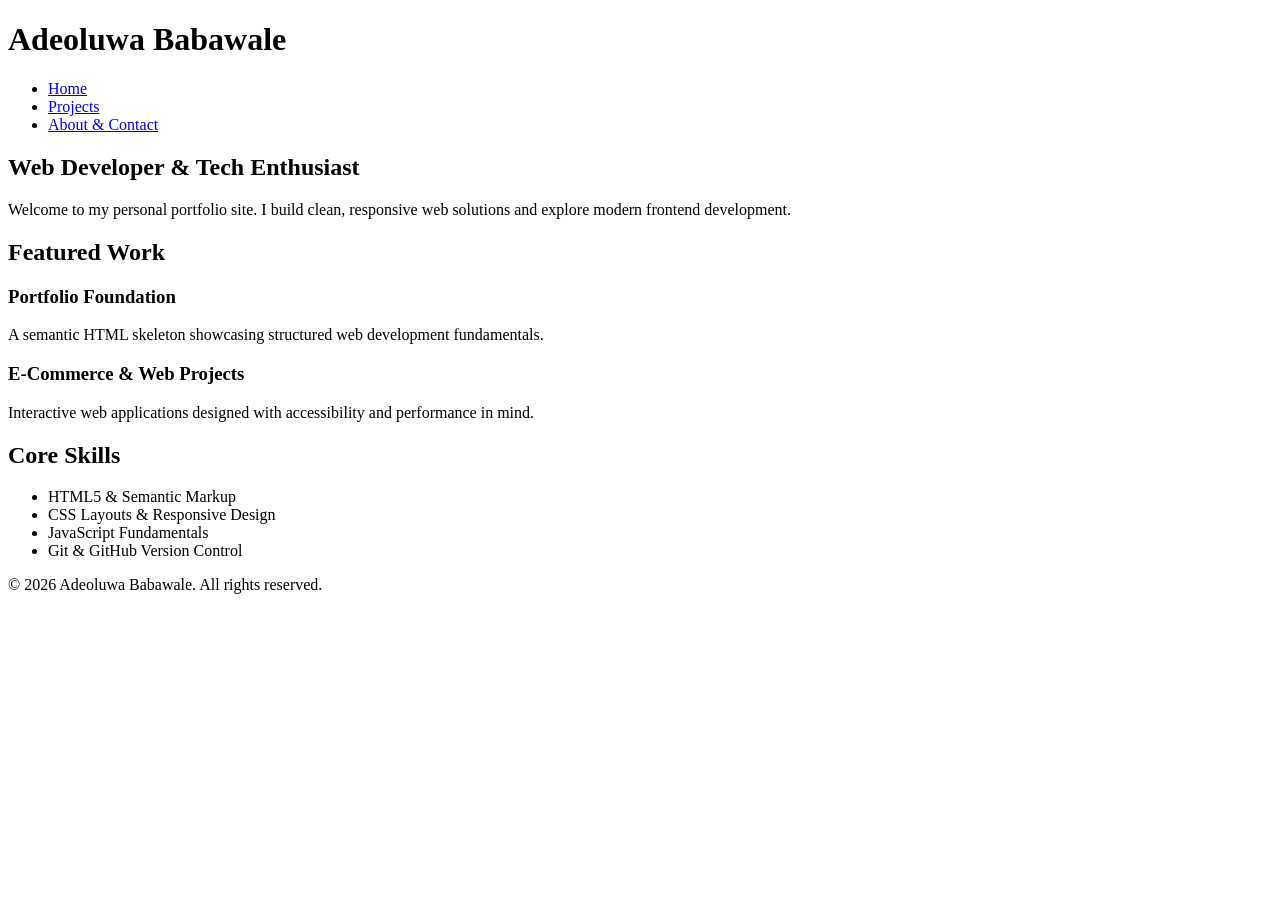
==== index.html @ 7060d34f "Add initial HTML structure for portfolio site" ====
<!DOCTYPE html>
<html lang="en">
<head>
    <meta charset="UTF-8">
    <meta name="viewport" content="width=device-width, initial-scale=1.0">
    <title>Adeoluwa Babawale | Developer & Creator Portfolio</title>
</head>
<body>

    <header>
        <h1>Adeoluwa Babawale</h1>
        <nav>
            <ul>
                <li><a href="index.html">Home</a></li>
                <li><a href="projects.html">Projects</a></li>
                <li><a href="about.html">About &amp; Contact</a></li>
            </ul>
        </nav>
    </header>

    <main>
        <section id="hero">
            <h2>Web Developer &amp; Tech Enthusiast</h2>
            <p>Welcome to my personal portfolio site. I build clean, responsive web solutions and explore modern frontend development.</p>
        </section>

        <section id="featured">
            <h2>Featured Work</h2>
            <article>
                <h3>Portfolio Foundation</h3>
                <p>A semantic HTML skeleton showcasing structured web development fundamentals.</p>
            </article>
            <article>
                <h3>E-Commerce &amp; Web Projects</h3>
                <p>Interactive web applications designed with accessibility and performance in mind.</p>
            </article>
        </section>

        <section id="highlights">
            <h2>Core Skills</h2>
            <ul>
                <li>HTML5 &amp; Semantic Markup</li>
                <li>CSS Layouts &amp; Responsive Design</li>
                <li>JavaScript Fundamentals</li>
                <li>Git &amp; GitHub Version Control</li>
            </ul>
        </section>
    </main>

    <footer>
        <p>&copy; 2026 Adeoluwa Babawale. All rights reserved.</p>
    </footer>

</body>
</html>
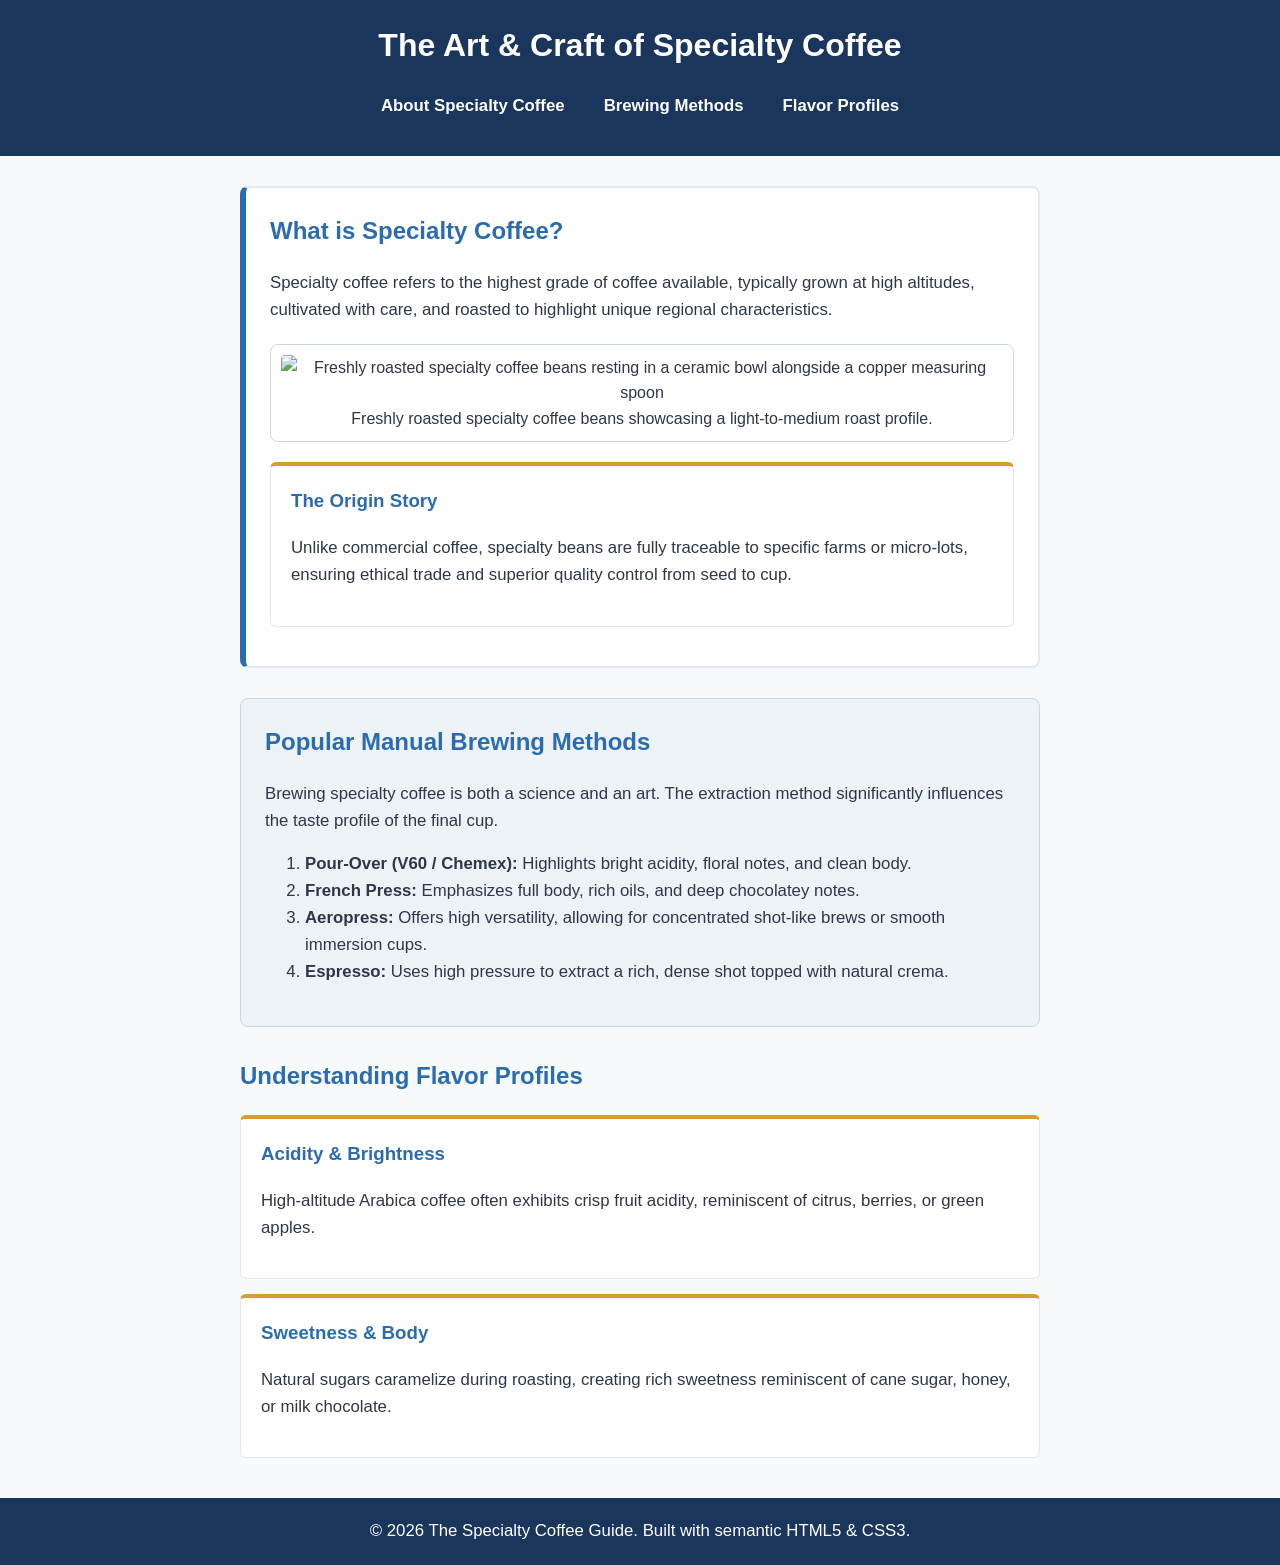
==== commit 21c38bd8: "Revamp index.html for Specialty Coffee Guide" ====
--- a/index.html
+++ b/index.html
@@ -3,52 +3,67 @@
 <head>
     <meta charset="UTF-8">
     <meta name="viewport" content="width=device-width, initial-scale=1.0">
-    <title>Adeoluwa Babawale | Developer & Creator Portfolio</title>
+    <title>The Art of Specialty Coffee | A Guide to Brewing & Beans</title>
+    <link rel="stylesheet" href="style.css">
 </head>
 <body>
 
-    <header>
-        <h1>Adeoluwa Babawale</h1>
+    <header style="background-color: #1A365D; color: #FFFFFF; padding: 20px; text-align: center;">
+        <h1 style="color: #FFFFFF;">The Art &amp; Craft of Specialty Coffee</h1>
         <nav>
-            <ul>
-                <li><a href="index.html">Home</a></li>
-                <li><a href="projects.html">Projects</a></li>
-                <li><a href="about.html">About &amp; Contact</a></li>
+            <ul style="list-style: none; padding: 0; display: flex; justify-content: center; gap: 15px;">
+                <li><a href="#about" class="nav-link">About Specialty Coffee</a></li>
+                <li><a href="#brewing" class="nav-link">Brewing Methods</a></li>
+                <li><a href="#flavor-notes" class="nav-link">Flavor Profiles</a></li>
             </ul>
         </nav>
     </header>
 
     <main>
-        <section id="hero">
-            <h2>Web Developer &amp; Tech Enthusiast</h2>
-            <p>Welcome to my personal portfolio site. I build clean, responsive web solutions and explore modern frontend development.</p>
-        </section>
-
-        <section id="featured">
-            <h2>Featured Work</h2>
-            <article>
-                <h3>Portfolio Foundation</h3>
-                <p>A semantic HTML skeleton showcasing structured web development fundamentals.</p>
-            </article>
-            <article>
-                <h3>E-Commerce &amp; Web Projects</h3>
-                <p>Interactive web applications designed with accessibility and performance in mind.</p>
+        <section id="about">
+            <h2>What is Specialty Coffee?</h2>
+            <p>Specialty coffee refers to the highest grade of coffee available, typically grown at high altitudes, cultivated with care, and roasted to highlight unique regional characteristics.</p>
+            
+            <figure class="featured-image">
+                <img src="https://images.unsplash.com/photo-1501339847302-ac426a4a7cbb?auto=format&fit=crop&w=800&q=80" alt="Freshly roasted specialty coffee beans resting in a ceramic bowl alongside a copper measuring spoon">
+                <figcaption>Freshly roasted specialty coffee beans showcasing a light-to-medium roast profile.</figcaption>
+            </figure>
+            
+            <article class="coffee-card">
+                <h3>The Origin Story</h3>
+                <p>Unlike commercial coffee, specialty beans are fully traceable to specific farms or micro-lots, ensuring ethical trade and superior quality control from seed to cup.</p>
             </article>
         </section>
 
-        <section id="highlights">
-            <h2>Core Skills</h2>
-            <ul>
-                <li>HTML5 &amp; Semantic Markup</li>
-                <li>CSS Layouts &amp; Responsive Design</li>
-                <li>JavaScript Fundamentals</li>
-                <li>Git &amp; GitHub Version Control</li>
-            </ul>
+        <section id="brewing">
+            <h2>Popular Manual Brewing Methods</h2>
+            <p>Brewing specialty coffee is both a science and an art. The extraction method significantly influences the taste profile of the final cup.</p>
+            
+            <ol>
+                <li><strong>Pour-Over (V60 / Chemex):</strong> Highlights bright acidity, floral notes, and clean body.</li>
+                <li><strong>French Press:</strong> Emphasizes full body, rich oils, and deep chocolatey notes.</li>
+                <li><strong>Aeropress:</strong> Offers high versatility, allowing for concentrated shot-like brews or smooth immersion cups.</li>
+                <li><strong>Espresso:</strong> Uses high pressure to extract a rich, dense shot topped with natural crema.</li>
+            </ol>
+        </section>
+
+        <section id="flavor-notes">
+            <h2>Understanding Flavor Profiles</h2>
+            
+            <article class="coffee-card">
+                <h3>Acidity &amp; Brightness</h3>
+                <p>High-altitude Arabica coffee often exhibits crisp fruit acidity, reminiscent of citrus, berries, or green apples.</p>
+            </article>
+
+            <article class="coffee-card">
+                <h3>Sweetness &amp; Body</h3>
+                <p>Natural sugars caramelize during roasting, creating rich sweetness reminiscent of cane sugar, honey, or milk chocolate.</p>
+            </article>
         </section>
     </main>
 
-    <footer>
-        <p>&copy; 2026 Adeoluwa Babawale. All rights reserved.</p>
+    <footer style="text-align: center; padding: 20px; background-color: #1A365D; color: #FFFFFF; margin-top: 40px;">
+        <p style="margin: 0;">&copy; 2026 The Specialty Coffee Guide. Built with semantic HTML5 &amp; CSS3.</p>
     </footer>
 
 </body>
--- a/style.css
+++ b/style.css
@@ -0,0 +1,101 @@
+/* ==========================================================================
+   GLOBAL & TYPE SELECTORS
+   ========================================================================== */
+
+/* Type Selector 1: Body */
+body {
+    font-family: 'Segoe UI', Tahoma, Geneva, Verdana, sans-serif;
+    line-height: 1.6;
+    color: #2D3748; /* Dark Charcoal Text */
+    background-color: #F7FAFC; /* Soft Warm Background */
+    margin: 0;
+    padding: 0;
+}
+
+/* Type Selector 2: Main & Headings */
+main {
+    max-width: 800px;
+    margin: 20px auto;
+    padding: 0 20px;
+}
+
+h1, h2, h3 {
+    color: #2B6CB0; /* Slate Blue Accent */
+    margin-top: 0;
+}
+
+/* Type Selector 3: Paragraphs & Lists */
+p, li {
+    font-size: 1.05rem;
+}
+
+/* ==========================================================================
+   ID SELECTORS & BOX MODEL DEMONSTRATION
+   ========================================================================== */
+
+/* ID Selector 1 & Box Model Element 1: Hero/About Section */
+#about {
+    background-color: #FFFFFF;
+    margin: 30px 0;
+    padding: 24px;
+    border: 2px solid #E2E8F0;
+    border-left: 6px solid #2B6CB0; /* Strong accent border */
+    border-radius: 8px;
+}
+
+/* ID Selector 2 & Box Model Element 2: Brewing Section */
+#brewing {
+    background-color: #EDF2F7;
+    margin: 30px 0;
+    padding: 24px;
+    border: 1px solid #CBD5E0;
+    border-radius: 8px;
+}
+
+/* ID Selector 3: Flavor Notes Section */
+#flavor-notes {
+    margin: 30px 0;
+}
+
+/* ==========================================================================
+   CLASS SELECTORS & BOX MODEL DEMONSTRATION
+   ========================================================================== */
+
+/* Class Selector 1 & Box Model Element 3: Coffee Cards / Articles */
+.coffee-card {
+    background-color: #FFFFFF;
+    margin: 15px 0;
+    padding: 20px;
+    border: 1px solid #E2E8F0;
+    border-top: 4px solid #D69E2E; /* Warm Gold Accent Border */
+    border-radius: 6px;
+}
+
+/* Class Selector 2: Navigation Links */
+.nav-link {
+    color: #FFFFFF;
+    text-decoration: none;
+    font-weight: 600;
+    padding: 6px 12px;
+    border-radius: 4px;
+}
+
+.nav-link:hover {
+    background-color: #2B6CB0;
+}
+
+/* Class Selector 3: Featured Figure / Image Styling */
+.featured-image {
+    margin: 20px 0;
+    padding: 10px;
+    background-color: #FFFFFF;
+    border: 1px solid #CBD5E0;
+    border-radius: 8px;
+    text-align: center;
+}
+
+.featured-image img {
+    max-width: 100%;
+    height: auto;
+    border-radius: 4px;
+}
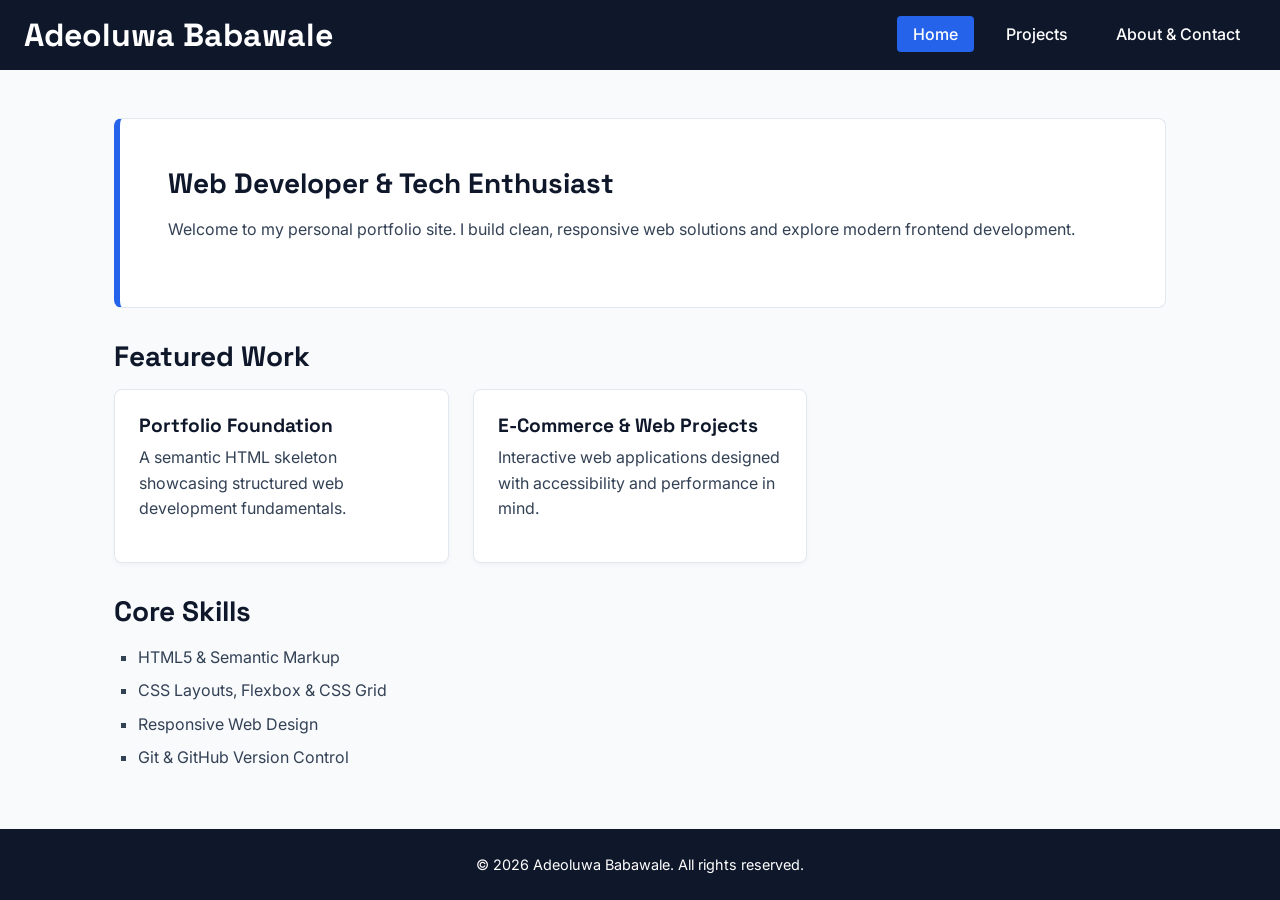
==== commit de57c92a: "Update index.html for personal portfolio site" ====
--- a/index.html
+++ b/index.html
@@ -3,67 +3,58 @@
 <head>
     <meta charset="UTF-8">
     <meta name="viewport" content="width=device-width, initial-scale=1.0">
-    <title>The Art of Specialty Coffee | A Guide to Brewing & Beans</title>
+    <title>Adeoluwa Babawale | Developer &amp; Creator Portfolio</title>
+    <link rel="preconnect" href="https://fonts.googleapis.com">
+    <link rel="preconnect" href="https://fonts.gstatic.com" crossorigin>
+    <link href="https://fonts.googleapis.com/css2?family=Inter:wght@400;500;600&family=Space+Grotesk:wght@600;700&display=swap" rel="stylesheet">
     <link rel="stylesheet" href="style.css">
 </head>
 <body>
 
-    <header style="background-color: #1A365D; color: #FFFFFF; padding: 20px; text-align: center;">
-        <h1 style="color: #FFFFFF;">The Art &amp; Craft of Specialty Coffee</h1>
+    <header>
+        <h1>Adeoluwa Babawale</h1>
         <nav>
-            <ul style="list-style: none; padding: 0; display: flex; justify-content: center; gap: 15px;">
-                <li><a href="#about" class="nav-link">About Specialty Coffee</a></li>
-                <li><a href="#brewing" class="nav-link">Brewing Methods</a></li>
-                <li><a href="#flavor-notes" class="nav-link">Flavor Profiles</a></li>
+            <ul>
+                <li><a href="index.html" class="active">Home</a></li>
+                <li><a href="projects.html">Projects</a></li>
+                <li><a href="about.html">About &amp; Contact</a></li>
             </ul>
         </nav>
     </header>
 
     <main>
-        <section id="about">
-            <h2>What is Specialty Coffee?</h2>
-            <p>Specialty coffee refers to the highest grade of coffee available, typically grown at high altitudes, cultivated with care, and roasted to highlight unique regional characteristics.</p>
-            
-            <figure class="featured-image">
-                <img src="https://images.unsplash.com/photo-1501339847302-ac426a4a7cbb?auto=format&fit=crop&w=800&q=80" alt="Freshly roasted specialty coffee beans resting in a ceramic bowl alongside a copper measuring spoon">
-                <figcaption>Freshly roasted specialty coffee beans showcasing a light-to-medium roast profile.</figcaption>
-            </figure>
-            
-            <article class="coffee-card">
-                <h3>The Origin Story</h3>
-                <p>Unlike commercial coffee, specialty beans are fully traceable to specific farms or micro-lots, ensuring ethical trade and superior quality control from seed to cup.</p>
-            </article>
+        <section id="hero">
+            <h2>Web Developer &amp; Tech Enthusiast</h2>
+            <p>Welcome to my personal portfolio site. I build clean, responsive web solutions and explore modern frontend development.</p>
         </section>
 
-        <section id="brewing">
-            <h2>Popular Manual Brewing Methods</h2>
-            <p>Brewing specialty coffee is both a science and an art. The extraction method significantly influences the taste profile of the final cup.</p>
-            
-            <ol>
-                <li><strong>Pour-Over (V60 / Chemex):</strong> Highlights bright acidity, floral notes, and clean body.</li>
-                <li><strong>French Press:</strong> Emphasizes full body, rich oils, and deep chocolatey notes.</li>
-                <li><strong>Aeropress:</strong> Offers high versatility, allowing for concentrated shot-like brews or smooth immersion cups.</li>
-                <li><strong>Espresso:</strong> Uses high pressure to extract a rich, dense shot topped with natural crema.</li>
-            </ol>
+        <section id="featured">
+            <h2>Featured Work</h2>
+            <div class="grid-container">
+                <article class="card">
+                    <h3>Portfolio Foundation</h3>
+                    <p>A semantic HTML skeleton showcasing structured web development fundamentals.</p>
+                </article>
+                <article class="card">
+                    <h3>E-Commerce &amp; Web Projects</h3>
+                    <p>Interactive web applications designed with accessibility and performance in mind.</p>
+                </article>
+            </div>
         </section>
 
-        <section id="flavor-notes">
-            <h2>Understanding Flavor Profiles</h2>
-            
-            <article class="coffee-card">
-                <h3>Acidity &amp; Brightness</h3>
-                <p>High-altitude Arabica coffee often exhibits crisp fruit acidity, reminiscent of citrus, berries, or green apples.</p>
-            </article>
-
-            <article class="coffee-card">
-                <h3>Sweetness &amp; Body</h3>
-                <p>Natural sugars caramelize during roasting, creating rich sweetness reminiscent of cane sugar, honey, or milk chocolate.</p>
-            </article>
+        <section id="highlights" style="margin-top: 32px;">
+            <h2>Core Skills</h2>
+            <ul class="skills-list">
+                <li>HTML5 &amp; Semantic Markup</li>
+                <li>CSS Layouts, Flexbox &amp; CSS Grid</li>
+                <li>Responsive Web Design</li>
+                <li>Git &amp; GitHub Version Control</li>
+            </ul>
         </section>
     </main>
 
-    <footer style="text-align: center; padding: 20px; background-color: #1A365D; color: #FFFFFF; margin-top: 40px;">
-        <p style="margin: 0;">&copy; 2026 The Specialty Coffee Guide. Built with semantic HTML5 &amp; CSS3.</p>
+    <footer>
+        <p>&copy; 2026 Adeoluwa Babawale. All rights reserved.</p>
     </footer>
 
 </body>
--- a/style.css
+++ b/style.css
@@ -1,101 +1,193 @@
 /* ==========================================================================
-   GLOBAL & TYPE SELECTORS
+   GOOGLE FONTS & DESIGN SYSTEM SETUP
    ========================================================================== */
+@import url('https://fonts.googleapis.com/css2?family=Inter:wght@400;500;600&family=Space+Grotesk:wght@600;700&display=swap');
 
-/* Type Selector 1: Body */
-body {
-    font-family: 'Segoe UI', Tahoma, Geneva, Verdana, sans-serif;
-    line-height: 1.6;
-    color: #2D3748; /* Dark Charcoal Text */
-    background-color: #F7FAFC; /* Soft Warm Background */
+:root {
+    /* Color Palette */
+    --primary-navy: #0F172A;
+    --accent-blue: #2563EB;
+    --bg-light: #F8FAFC;
+    --text-slate: #334155;
+    --card-white: #FFFFFF;
+    --border-subtle: #E2E8F0;
+
+    /* 8px Base Spacing System */
+    --space-8: 8px;
+    --space-16: 16px;
+    --space-24: 24px;
+    --space-32: 32px;
+    --space-48: 48px;
+}
+
+/* ==========================================================================
+   GLOBAL & TYPE SELECTORS (Selector Type 1)
+   ========================================================================== */
+* {
+    box-sizing: border-box;
     margin: 0;
     padding: 0;
 }
 
-/* Type Selector 2: Main & Headings */
-main {
-    max-width: 800px;
-    margin: 20px auto;
-    padding: 0 20px;
+body {
+    font-family: 'Inter', sans-serif;
+    color: var(--text-slate);
+    background-color: var(--bg-light);
+    line-height: 1.6;
+    display: flex;
+    flex-direction: column;
+    min-height: 100vh;
 }
 
 h1, h2, h3 {
-    color: #2B6CB0; /* Slate Blue Accent */
-    margin-top: 0;
+    font-family: 'Space Grotesk', sans-serif;
+    color: var(--primary-navy);
+    line-height: 1.2;
 }
 
-/* Type Selector 3: Paragraphs & Lists */
-p, li {
-    font-size: 1.05rem;
+h1 { font-size: 1.75rem; }
+h2 { font-size: 1.5rem; margin-bottom: var(--space-16); }
+h3 { font-size: 1.2rem; margin-bottom: var(--space-8); }
+
+p {
+    margin-bottom: var(--space-16);
+}
+
+main {
+    max-width: 1100px;
+    width: 100%;
+    margin: 0 auto;
+    padding: var(--space-24) var(--space-16);
+    flex: 1;
 }
 
 /* ==========================================================================
-   ID SELECTORS & BOX MODEL DEMONSTRATION
+   HEADER & NAVIGATION (Flexbox Layout)
    ========================================================================== */
-
-/* ID Selector 1 & Box Model Element 1: Hero/About Section */
-#about {
-    background-color: #FFFFFF;
-    margin: 30px 0;
-    padding: 24px;
-    border: 2px solid #E2E8F0;
-    border-left: 6px solid #2B6CB0; /* Strong accent border */
-    border-radius: 8px;
+header {
+    background-color: var(--primary-navy);
+    color: white;
+    padding: var(--space-16) var(--space-24);
+    display: flex;
+    flex-direction: column;
+    align-items: center;
+    gap: var(--space-16);
 }
 
-/* ID Selector 2 & Box Model Element 2: Brewing Section */
-#brewing {
-    background-color: #EDF2F7;
-    margin: 30px 0;
-    padding: 24px;
-    border: 1px solid #CBD5E0;
-    border-radius: 8px;
+header h1 {
+    color: white;
 }
 
-/* ID Selector 3: Flavor Notes Section */
-#flavor-notes {
-    margin: 30px 0;
+nav ul {
+    list-style: none;
+    display: flex;
+    gap: var(--space-16);
+}
+
+nav a {
+    color: white;
+    text-decoration: none;
+    font-weight: 500;
+    padding: var(--space-8) var(--space-16);
+    border-radius: 4px;
+    transition: background-color 0.2s;
+}
+
+nav a:hover,
+nav a.active {
+    background-color: var(--accent-blue);
 }
 
 /* ==========================================================================
-   CLASS SELECTORS & BOX MODEL DEMONSTRATION
+   ID SELECTORS (Selector Type 2) & CONTAINER SPACING
+   ========================================================================== */
+#hero {
+    background-color: var(--card-white);
+    padding: var(--space-32);
+    border-radius: 8px;
+    border: 1px solid var(--border-subtle);
+    border-left: 6px solid var(--accent-blue);
+    margin-bottom: var(--space-32);
+}
+
+#project-list, #about-me, #contact-info {
+    margin-bottom: var(--space-32);
+}
+
+/* ==========================================================================
+   CLASS SELECTORS (Selector Type 3) & GRID LAYOUTS
+   ========================================================================== */
+/* Multi-column Grid Layout for Cards */
+.grid-container {
+    display: grid;
+    grid-template-columns: 1fr; /* Mobile Default */
+    gap: var(--space-24);
+    margin-top: var(--space-16);
+}
+
+.card {
+    background-color: var(--card-white);
+    padding: var(--space-24);
+    border-radius: 8px;
+    border: 1px solid var(--border-subtle);
+    box-shadow: 0 2px 4px rgba(0, 0, 0, 0.04);
+}
+
+.skills-list, .contact-list {
+    list-style-type: square;
+    padding-left: var(--space-24);
+}
+
+.skills-list li, .contact-list li {
+    margin-bottom: var(--space-8);
+}
+
+/* Footer Styling */
+footer {
+    background-color: var(--primary-navy);
+    color: white;
+    text-align: center;
+    padding: var(--space-24);
+    margin-top: auto;
+}
+
+footer p {
+    margin: 0;
+    font-size: 0.9rem;
+}
+
+/* ==========================================================================
+   RESPONSIVENESS & MEDIA QUERIES
    ========================================================================== */
 
-/* Class Selector 1 & Box Model Element 3: Coffee Cards / Articles */
-.coffee-card {
-    background-color: #FFFFFF;
-    margin: 15px 0;
-    padding: 20px;
-    border: 1px solid #E2E8F0;
-    border-top: 4px solid #D69E2E; /* Warm Gold Accent Border */
-    border-radius: 6px;
+/* Breakpoint 1: Tablet (768px and up) */
+@media (min-width: 768px) {
+    header {
+        flex-direction: row;
+        justify-content: space-between;
+    }
+
+    h1 { font-size: 2rem; }
+    h2 { font-size: 1.75rem; }
+
+    /* Switch card grid to 2 columns on tablet */
+    .grid-container {
+        grid-template-columns: repeat(2, 1fr);
+    }
 }
 
-/* Class Selector 2: Navigation Links */
-.nav-link {
-    color: #FFFFFF;
-    text-decoration: none;
-    font-weight: 600;
-    padding: 6px 12px;
-    border-radius: 4px;
+/* Breakpoint 2: Desktop (1200px and up) */
+@media (min-width: 1200px) {
+    main {
+        padding: var(--space-48) var(--space-24);
+    }
+
+    /* Switch card grid to 3 columns on large screens */
+    .grid-container {
+        grid-template-columns: repeat(3, 1fr);
+    }
+
+    #hero {
+        padding: var(--space-48);
+    }
 }
-
-.nav-link:hover {
-    background-color: #2B6CB0;
-}
-
-/* Class Selector 3: Featured Figure / Image Styling */
-.featured-image {
-    margin: 20px 0;
-    padding: 10px;
-    background-color: #FFFFFF;
-    border: 1px solid #CBD5E0;
-    border-radius: 8px;
-    text-align: center;
-}
-
-.featured-image img {
-    max-width: 100%;
-    height: auto;
-    border-radius: 4px;
-}
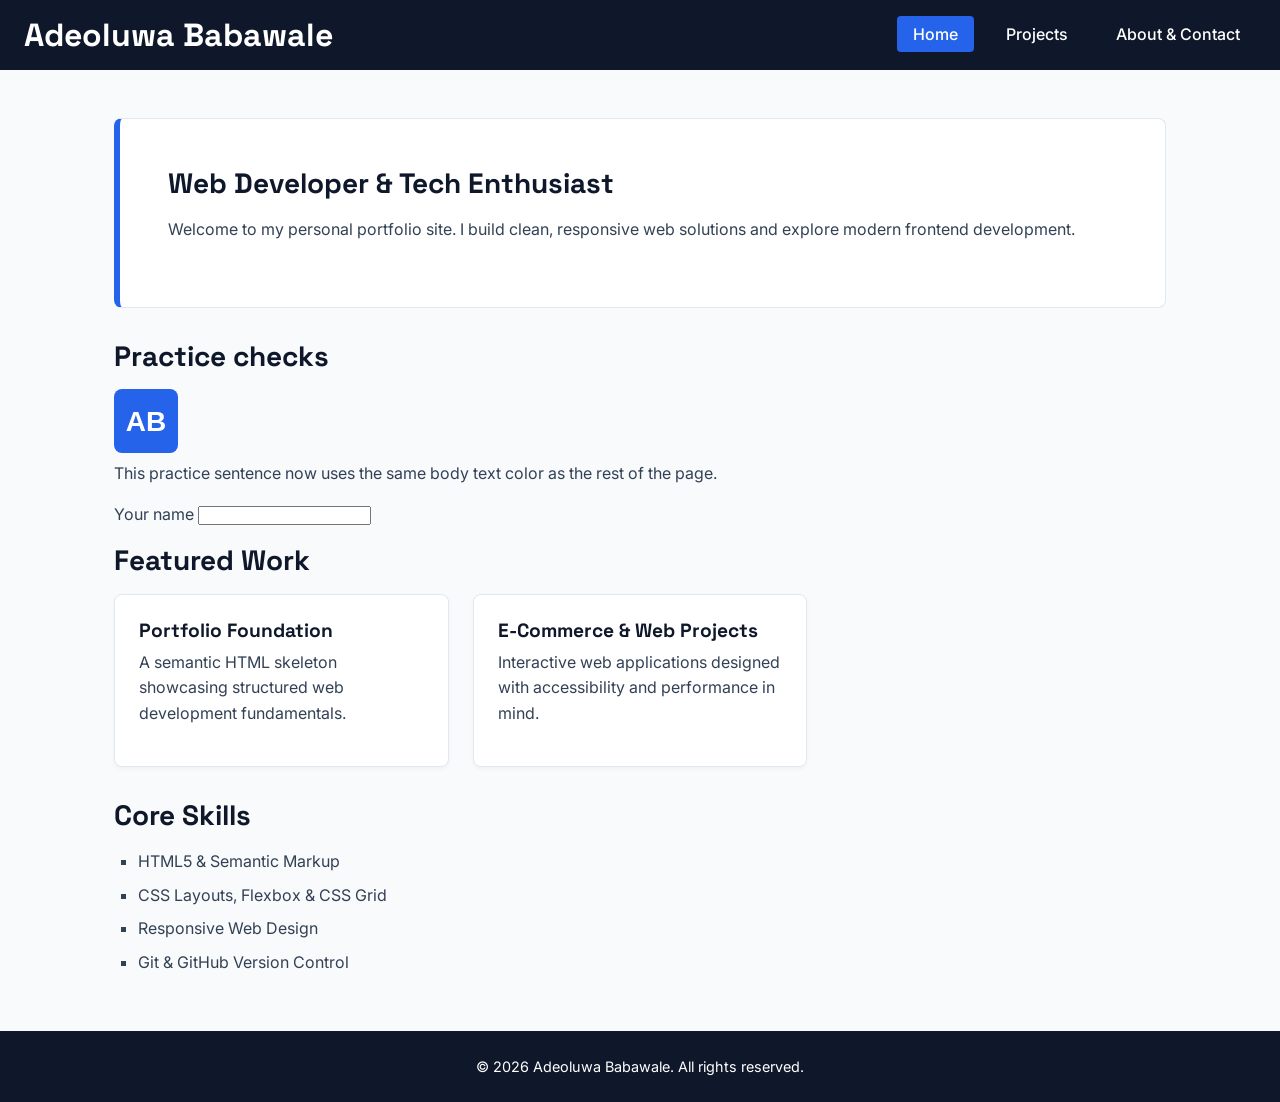
==== commit a1cc6f1c: "Add labeled name field, image alt text, and readable practice text. The home page now includes the W" ====
--- a/index.html
+++ b/index.html
@@ -26,6 +26,13 @@
         <section id="hero">
             <h2>Web Developer &amp; Tech Enthusiast</h2>
             <p>Welcome to my personal portfolio site. I build clean, responsive web solutions and explore modern frontend development.</p>
+        </section>
+
+        <section id="practice-defects" aria-label="Practice checks">
+            <h2>Practice checks</h2>
+            <img id="practice-missing-alt" src="practice-mark.svg" width="64" height="64" alt="Adeoluwa Babawale initials">
+            <p id="practice-low-contrast">This practice sentence now uses the same body text color as the rest of the page.</p>
+            <p><label for="practice-unlabeled">Your name</label> <input id="practice-unlabeled" type="text" name="practice-name"></p>
         </section>
 
         <section id="featured">
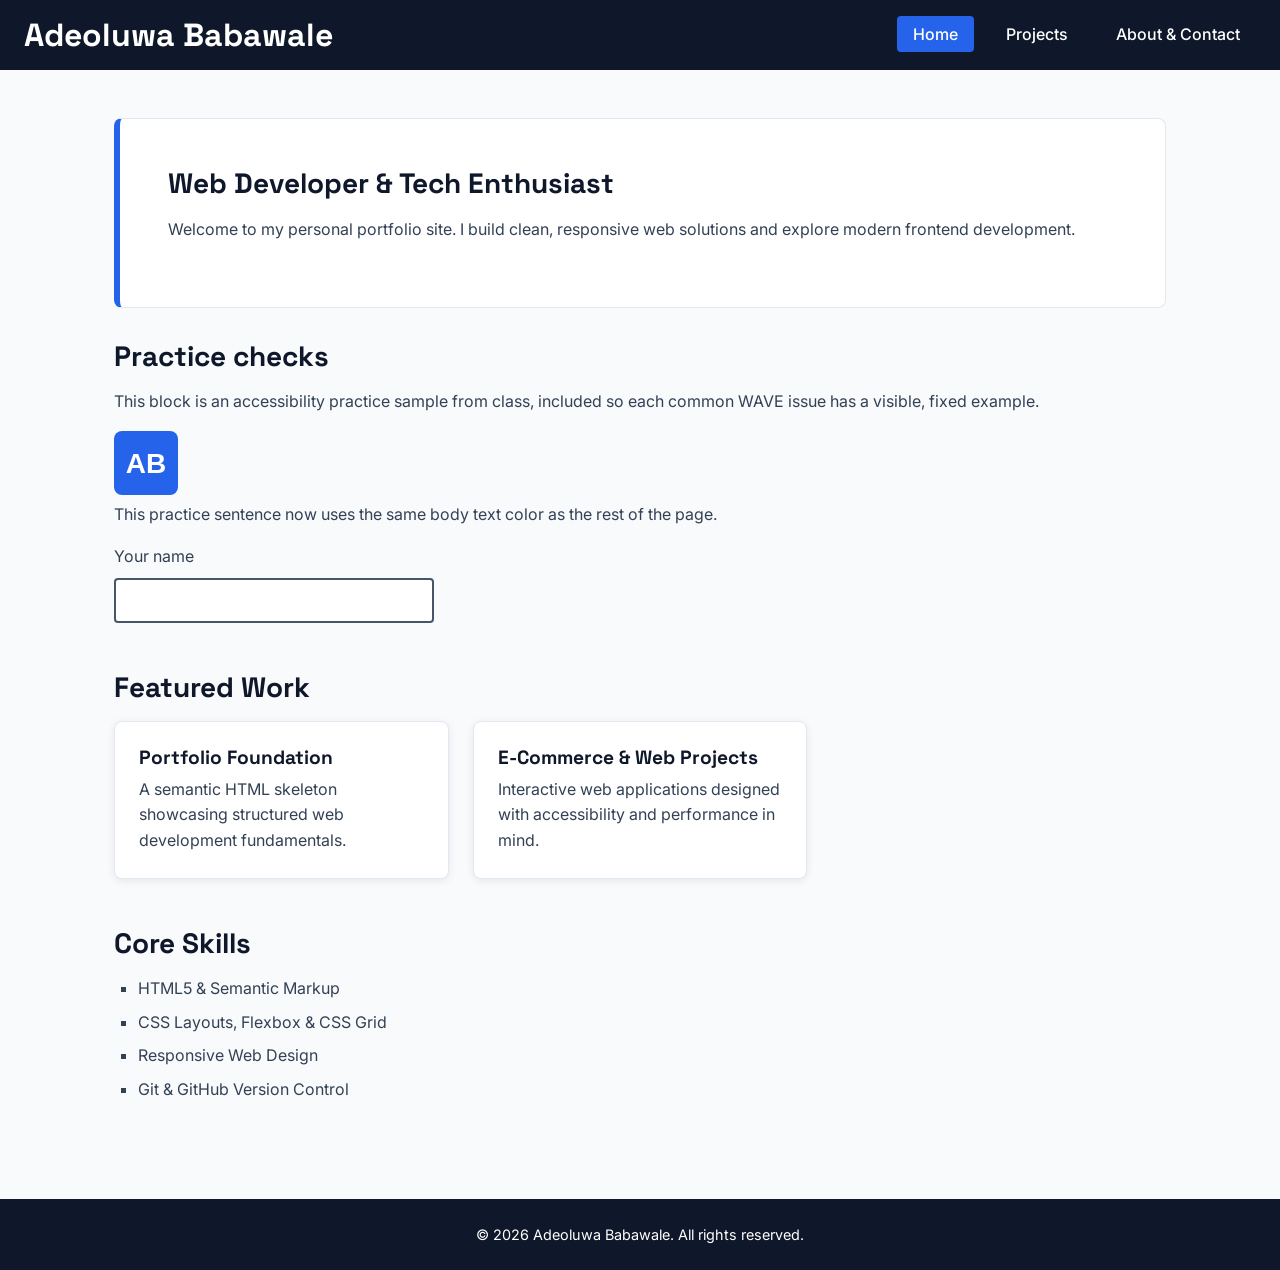
==== commit 6c0d6429: "Add Milestone 3 accessibility, Gestalt design, and contact form. Document WAVE-style fixes, a consis" ====
--- a/index.html
+++ b/index.html
@@ -10,19 +10,20 @@
     <link rel="stylesheet" href="style.css">
 </head>
 <body>
+    <a class="skip-link" href="#main">Skip to main content</a>
 
     <header>
         <h1>Adeoluwa Babawale</h1>
-        <nav>
+        <nav aria-label="Primary">
             <ul>
-                <li><a href="index.html" class="active">Home</a></li>
+                <li><a href="index.html" class="active" aria-current="page">Home</a></li>
                 <li><a href="projects.html">Projects</a></li>
                 <li><a href="about.html">About &amp; Contact</a></li>
             </ul>
         </nav>
     </header>
 
-    <main>
+    <main id="main" tabindex="-1">
         <section id="hero">
             <h2>Web Developer &amp; Tech Enthusiast</h2>
             <p>Welcome to my personal portfolio site. I build clean, responsive web solutions and explore modern frontend development.</p>
@@ -30,9 +31,10 @@
 
         <section id="practice-defects" aria-label="Practice checks">
             <h2>Practice checks</h2>
+            <p>This block is an accessibility practice sample from class, included so each common WAVE issue has a visible, fixed example.</p>
             <img id="practice-missing-alt" src="practice-mark.svg" width="64" height="64" alt="Adeoluwa Babawale initials">
             <p id="practice-low-contrast">This practice sentence now uses the same body text color as the rest of the page.</p>
-            <p><label for="practice-unlabeled">Your name</label> <input id="practice-unlabeled" type="text" name="practice-name"></p>
+            <p><label for="practice-unlabeled">Your name</label> <input id="practice-unlabeled" type="text" name="practice-name" autocomplete="name"></p>
         </section>
 
         <section id="featured">
@@ -49,7 +51,7 @@
             </div>
         </section>
 
-        <section id="highlights" style="margin-top: 32px;">
+        <section id="highlights">
             <h2>Core Skills</h2>
             <ul class="skills-list">
                 <li>HTML5 &amp; Semantic Markup</li>
--- a/style.css
+++ b/style.css
@@ -4,13 +4,18 @@
 @import url('https://fonts.googleapis.com/css2?family=Inter:wght@400;500;600&family=Space+Grotesk:wght@600;700&display=swap');
 
 :root {
-    /* Color Palette */
+    /* Color Palette — used consistently on Home, Projects, and About & Contact */
     --primary-navy: #0F172A;
     --accent-blue: #2563EB;
+    --accent-blue-dark: #1E40AF;
     --bg-light: #F8FAFC;
     --text-slate: #334155;
     --card-white: #FFFFFF;
     --border-subtle: #E2E8F0;
+    --input-border: #475569;
+    --error-text: #991B1B;
+    --success-text: #166534;
+    --focus-on-dark: #93C5FD;
 
     /* 8px Base Spacing System */
     --space-8: 8px;
@@ -61,6 +66,69 @@
     flex: 1;
 }
 
+main:focus {
+    outline: none;
+}
+
+main:focus-visible {
+    outline: none;
+}
+
+/* In-content links use color AND underline (not color alone) */
+main a {
+    color: var(--accent-blue);
+    text-decoration: underline;
+    text-underline-offset: 2px;
+}
+
+main a:hover,
+main a:focus-visible {
+    color: var(--accent-blue-dark);
+}
+
+/* ==========================================================================
+   SKIP LINK & FOCUS STYLES
+   ========================================================================== */
+.skip-link {
+    position: absolute;
+    left: var(--space-16);
+    top: -100px;
+    z-index: 1000;
+    background-color: var(--accent-blue);
+    color: #FFFFFF;
+    padding: var(--space-8) var(--space-16);
+    border-radius: 4px;
+    text-decoration: none;
+    font-weight: 600;
+}
+
+.skip-link:focus {
+    top: var(--space-8);
+}
+
+:focus-visible {
+    outline: 3px solid var(--accent-blue);
+    outline-offset: 3px;
+}
+
+header :focus-visible,
+footer :focus-visible,
+.skip-link:focus-visible {
+    outline-color: var(--focus-on-dark);
+}
+
+.visually-hidden {
+    position: absolute;
+    width: 1px;
+    height: 1px;
+    padding: 0;
+    margin: -1px;
+    overflow: hidden;
+    clip: rect(0, 0, 0, 0);
+    white-space: nowrap;
+    border: 0;
+}
+
 /* ==========================================================================
    HEADER & NAVIGATION (Flexbox Layout)
    ========================================================================== */
@@ -94,7 +162,8 @@
 }
 
 nav a:hover,
-nav a.active {
+nav a.active,
+nav a[aria-current="page"] {
     background-color: var(--accent-blue);
 }
 
@@ -110,14 +179,24 @@
     margin-bottom: var(--space-32);
 }
 
-#project-list, #about-me, #contact-info {
-    margin-bottom: var(--space-32);
+/* Gestalt — Proximity: related content in a section sits closer together
+   than the space that separates one section from the next. */
+#project-list,
+#about-me,
+#contact-info,
+#contact-form-section,
+#featured,
+#highlights,
+#practice-defects {
+    margin-bottom: var(--space-48);
 }
 
 /* ==========================================================================
    CLASS SELECTORS (Selector Type 3) & GRID LAYOUTS
    ========================================================================== */
 /* Multi-column Grid Layout for Cards */
+/* Gestalt — Proximity: cards in a group share a tighter gap (24px) than
+   the 48px margin that separates the group from neighboring sections. */
 .grid-container {
     display: grid;
     grid-template-columns: 1fr; /* Mobile Default */
@@ -125,12 +204,23 @@
     margin-top: var(--space-16);
 }
 
+/* Gestalt — Common Region: a shared white background, border, radius,
+   and shadow enclose related content so it reads as one unit. */
 .card {
     background-color: var(--card-white);
     padding: var(--space-24);
     border-radius: 8px;
     border: 1px solid var(--border-subtle);
-    box-shadow: 0 2px 4px rgba(0, 0, 0, 0.04);
+    box-shadow: 0 2px 8px rgba(15, 23, 42, 0.08);
+}
+
+/* Inside a card, heading and body sit close together (proximity). */
+.card h3 {
+    margin-bottom: var(--space-8);
+}
+
+.card p:last-child {
+    margin-bottom: 0;
 }
 
 .skills-list, .contact-list {
@@ -140,6 +230,172 @@
 
 .skills-list li, .contact-list li {
     margin-bottom: var(--space-8);
+}
+
+.skills-list li:last-child,
+.contact-list li:last-child {
+    margin-bottom: 0;
+}
+
+/* ==========================================================================
+   ACCESSIBLE CONTACT FORM
+   ========================================================================== */
+.form-card {
+    max-width: 640px;
+}
+
+form fieldset {
+    border: 1px solid var(--input-border);
+    border-radius: 8px;
+    padding: var(--space-16) var(--space-24) var(--space-24);
+    margin: 0 0 var(--space-24);
+}
+
+form legend {
+    font-family: 'Space Grotesk', sans-serif;
+    font-weight: 600;
+    color: var(--primary-navy);
+    padding: 0 var(--space-8);
+}
+
+.form-field {
+    margin-top: var(--space-16);
+}
+
+.form-field label,
+.radio-option label {
+    display: block;
+    font-weight: 500;
+    color: var(--primary-navy);
+    margin-bottom: var(--space-8);
+}
+
+.required {
+    color: var(--error-text);
+    font-weight: 700;
+}
+
+.form-field input[type="text"],
+.form-field input[type="email"],
+.form-field textarea,
+#practice-unlabeled {
+    width: 100%;
+    max-width: 100%;
+    font: inherit;
+    color: var(--primary-navy);
+    background-color: var(--card-white);
+    border: 2px solid var(--input-border);
+    border-radius: 4px;
+    padding: var(--space-8) var(--space-16);
+}
+
+#practice-unlabeled {
+    display: block;
+    width: 100%;
+    max-width: 20rem;
+    margin-left: 0;
+    margin-top: var(--space-8);
+}
+
+.form-field textarea {
+    resize: vertical;
+    min-height: 8rem;
+}
+
+.form-field input[aria-invalid="true"],
+.form-field textarea[aria-invalid="true"],
+fieldset[aria-invalid="true"] {
+    border-color: var(--error-text);
+}
+
+.hint {
+    margin: var(--space-8) 0 0;
+    color: var(--input-border);
+    font-size: 0.95rem;
+}
+
+.error-message {
+    margin: var(--space-8) 0 0;
+    color: var(--error-text);
+    font-weight: 600;
+    min-height: 1.25em;
+}
+
+.error-message:not(:empty) {
+    border-left: 4px solid var(--error-text);
+    padding-left: var(--space-8);
+}
+
+.radio-options {
+    display: flex;
+    flex-wrap: wrap;
+    gap: var(--space-16) var(--space-24);
+    margin-top: var(--space-8);
+}
+
+.radio-option {
+    display: flex;
+    align-items: center;
+    gap: var(--space-8);
+}
+
+.radio-option label {
+    margin: 0;
+    font-weight: 500;
+}
+
+.radio-option input[type="radio"] {
+    width: 1.1em;
+    height: 1.1em;
+    accent-color: var(--accent-blue);
+    flex-shrink: 0;
+}
+
+/* Gestalt — Similarity: the submit button shares the accent-blue
+   background, white text, and rounded corners used by navigation links,
+   so primary actions look like the same kind of interactive control. */
+button[type="submit"] {
+    font: inherit;
+    font-weight: 600;
+    color: #FFFFFF;
+    background-color: var(--accent-blue);
+    border: 2px solid var(--accent-blue);
+    border-radius: 4px;
+    padding: var(--space-8) var(--space-16);
+    cursor: pointer;
+}
+
+button[type="submit"]:hover,
+button[type="submit"]:focus-visible {
+    background-color: var(--accent-blue-dark);
+    border-color: var(--accent-blue-dark);
+}
+
+.form-status {
+    margin-bottom: var(--space-16);
+}
+
+.form-status:not(:empty) {
+    padding: var(--space-16);
+    border-radius: 4px;
+    font-weight: 600;
+}
+
+.form-status.is-error {
+    color: var(--error-text);
+    background-color: #FEF2F2;
+    border: 2px solid var(--error-text);
+}
+
+.form-status.is-success {
+    color: var(--success-text);
+    background-color: #F0FDF4;
+    border: 2px solid var(--success-text);
+}
+
+.form-status:focus {
+    outline: 3px solid var(--accent-blue);
+    outline-offset: 3px;
 }
 
 /* Footer Styling */
